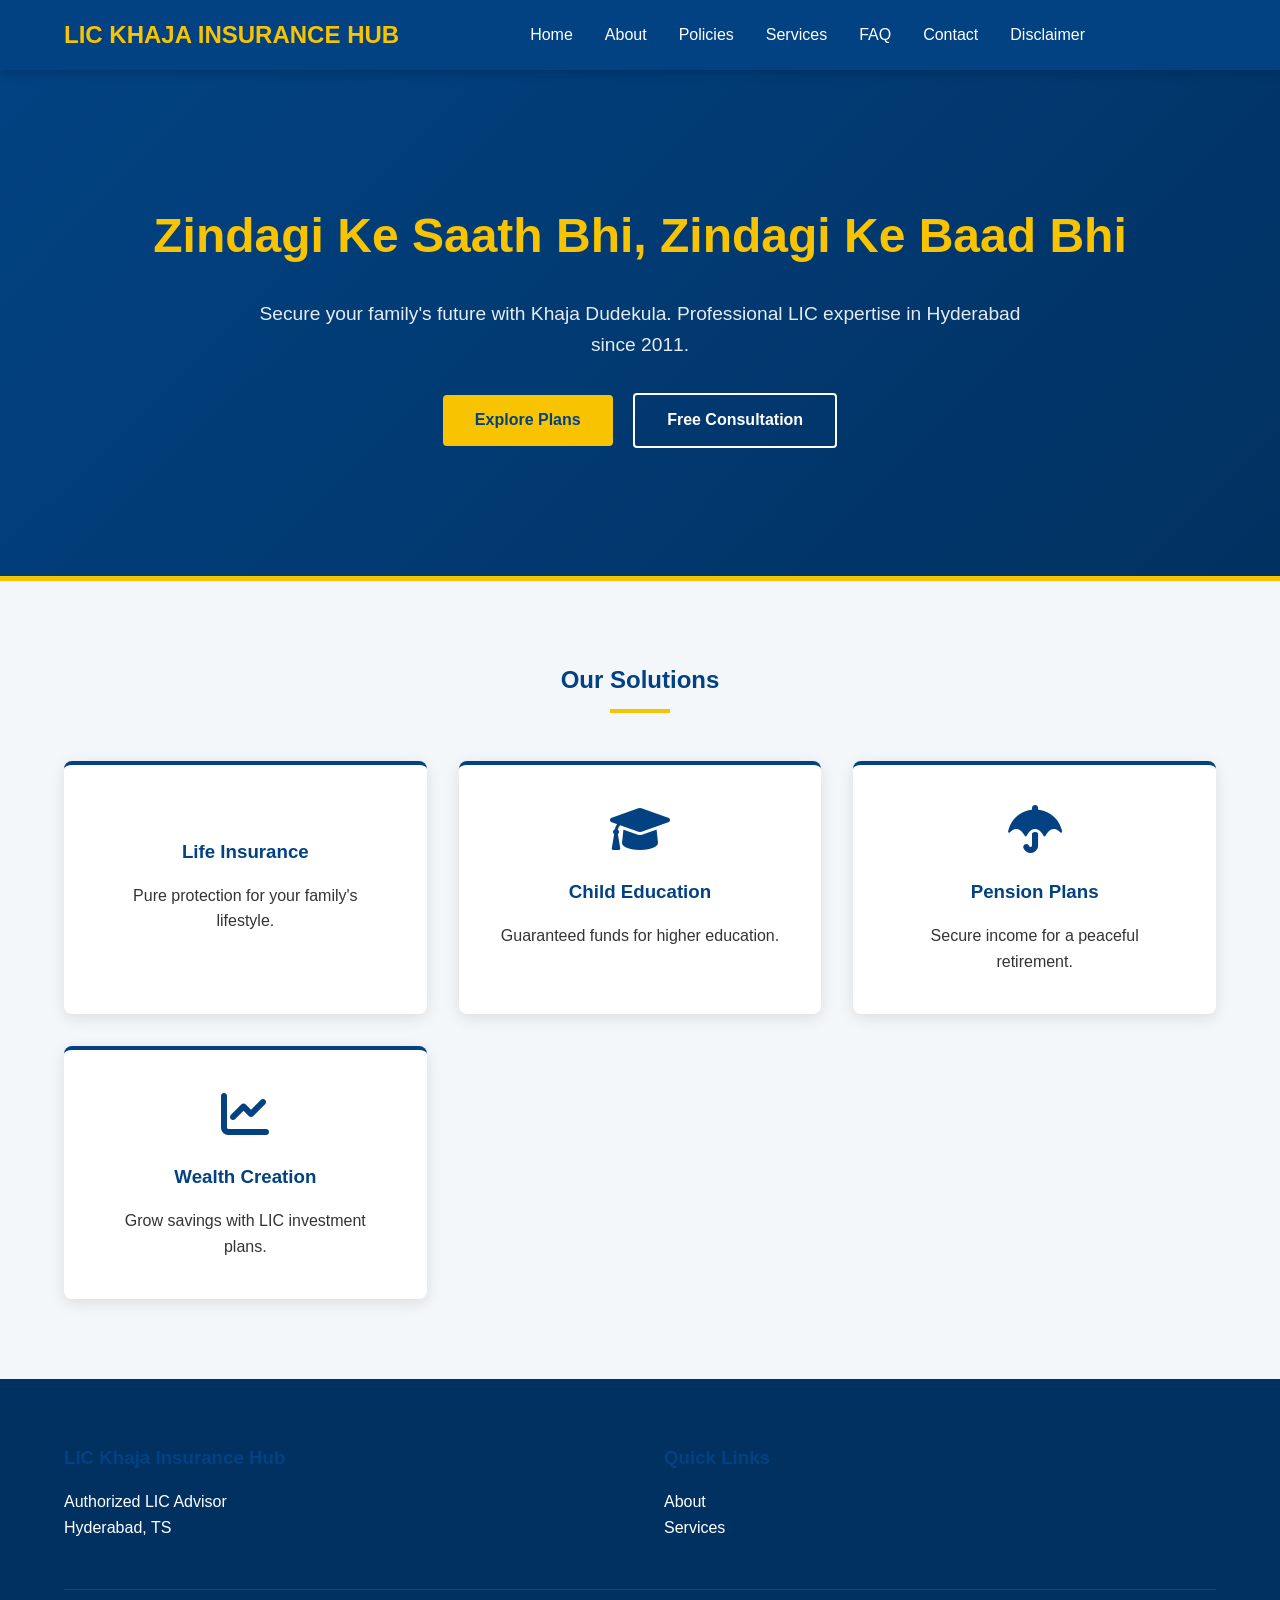
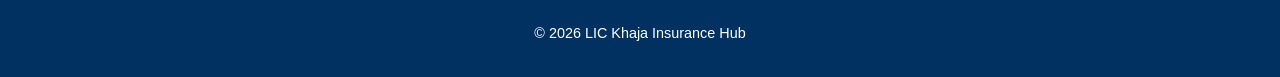
==== index.html @ 991ced83 "Update index.html" ====
<!DOCTYPE html>
<html lang="en">
<head>
    <meta charset="UTF-8">
    <meta name="viewport" content="width=device-width, initial-scale=1.0">
    <meta name="description" content="LIC Khaja Insurance Hub - Authorized LIC Advisor Khaja Dudekula in Hyderabad. 13+ Years Experience.">
    <title>Home | LIC Khaja Insurance Hub</title>
    <link rel="stylesheet" href="style.css">
    <link rel="stylesheet" href="https://cdnjs.cloudflare.com/ajax/libs/font-awesome/6.0.0/css/all.min.css">
    <link rel="manifest" href="manifest.json">
    <meta name="theme-color" content="#024282">
</head>
<body>
    <header>
        <div class="logo">LIC Khaja Insurance Hub</div>
        <nav>
            <ul class="nav-links">
                <li><a href="index.html" class="active">Home</a></li>
                <li><a href="about.html">About</a></li>
                <li><a href="policies.html">Policies</a></li>
                <li><a href="services.html">Services</a></li>
                <li><a href="faq.html">FAQ</a></li>
                <li><a href="contact.html">Contact</a></li>
                <li><a href="disclaimer.html">Disclaimer</a></li>
            </ul>
        </nav>
        <div class="burger"><div class="line1"></div><div class="line2"></div><div class="line3"></div></div>
    </header>

    <section class="hero">
        <h1>Zindagi Ke Saath Bhi, Zindagi Ke Baad Bhi</h1>
        <p>Secure your family's future with Khaja Dudekula. Professional LIC expertise in Hyderabad since 2011.</p>
        <div class="hero-btns">
            <a href="policies.html" class="btn btn-primary">Explore Plans</a>
            <a href="contact.html" class="btn btn-outline">Free Consultation</a>
        </div>
    </section>

    <section class="bg-light">
        <div class="section-title"><h2>Our Solutions</h2></div>
        <div class="grid">
            <a href="policies.html" class="card">
                <i class="fas fa-shield-heart icon"></i>
                <h3>Life Insurance</h3>
                <p>Pure protection for your family's lifestyle.</p>
            </a>
            <a href="policies.html" class="card">
                <i class="fas fa-graduation-cap icon"></i>
                <h3>Child Education</h3>
                <p>Guaranteed funds for higher education.</p>
            </a>
            <a href="policies.html" class="card">
                <i class="fas fa-umbrella icon"></i>
                <h3>Pension Plans</h3>
                <p>Secure income for a peaceful retirement.</p>
            </a>
            <a href="policies.html" class="card">
                <i class="fas fa-chart-line icon"></i>
                <h3>Wealth Creation</h3>
                <p>Grow savings with LIC investment plans.</p>
            </a>
        </div>
    </section>

    <footer>
        <div class="footer-content">
            <div><h3>LIC Khaja Insurance Hub</h3><p>Authorized LIC Advisor<br>Hyderabad, TS</p></div>
            <div><h3>Quick Links</h3><ul style="list-style:none;"><li><a href="about.html">About</a></li><li><a href="services.html">Services</a></li></ul></div>
        </div>
        <div class="footer-bottom"><p>&copy; 2026 LIC Khaja Insurance Hub</p></div>
    </footer>
    <script src="script.js"></script>
</body>
</html>
---- style.css ----
/* 
    Project: LIC Premium Theme
    Colors: Blue (#024282), Gold (#F8C301), White (#FFFFFF)
*/

:root {
    --lic-blue: #024282;
    --lic-blue-dark: #013161;
    --lic-gold: #F8C301;
    --lic-gold-hover: #e5b400;
    --lic-white: #FFFFFF;
    --lic-light-bg: #f4f7fa;
    --lic-text-dark: #333333;
    --lic-text-muted: #666666;
    --transition: all 0.3s ease;
    --shadow: 0 4px 15px rgba(0, 0, 0, 0.1);
}

/* Global Reset */
* {
    margin: 0;
    padding: 0;
    box-sizing: border-box;
    font-family: 'Segoe UI', Roboto, Helvetica, Arial, sans-serif;
}

body {
    background-color: var(--lic-white);
    color: var(--lic-text-dark);
    line-height: 1.6;
    overflow-x: hidden;
}

/* Typography */
h1, h2, h3, h4 {
    color: var(--lic-blue);
    font-weight: 700;
    margin-bottom: 1rem;
}

a {
    text-decoration: none;
    color: inherit;
    transition: var(--transition);
}

/* Navigation */
header, .navbar {
    background-color: var(--lic-blue);
    color: var(--lic-white);
    padding: 1rem 5%;
    display: flex;
    justify-content: space-between;
    align-items: center;
    position: sticky;
    top: 0;
    z-index: 1000;
    box-shadow: 0 2px 10px rgba(0,0,0,0.2);
}

.logo {
    font-size: 1.5rem;
    font-weight: bold;
    color: var(--lic-gold);
    text-transform: uppercase;
}

.nav-links {
    list-style: none;
    display: flex;
    gap: 2rem;
}

.nav-links li a:hover {
    color: var(--lic-gold);
}

/* Hero Section */
.hero {
    background: linear-gradient(135deg, var(--lic-blue) 0%, var(--lic-blue-dark) 100%);
    color: var(--lic-white);
    padding: 8rem 5%;
    text-align: center;
    position: relative;
    border-bottom: 5px solid var(--lic-gold);
}

.hero h1 {
    color: var(--lic-gold);
    font-size: 3rem;
    margin-bottom: 1.5rem;
}

.hero p {
    font-size: 1.2rem;
    max-width: 800px;
    margin: 0 auto 2rem;
    opacity: 0.9;
}

/* Buttons */
.btn {
    display: inline-block;
    padding: 0.8rem 2rem;
    border-radius: 4px;
    font-weight: 600;
    cursor: pointer;
    border: none;
    transition: var(--transition);
}

.btn-primary {
    background-color: var(--lic-gold);
    color: var(--lic-blue);
}

.btn-primary:hover {
    background-color: var(--lic-gold-hover);
    transform: translateY(-2px);
    box-shadow: 0 5px 15px rgba(248, 195, 1, 0.4);
}

.btn-outline {
    background: transparent;
    border: 2px solid var(--lic-white);
    color: var(--lic-white);
    margin-left: 1rem;
}

.btn-outline:hover {
    background: var(--lic-white);
    color: var(--lic-blue);
}

/* Sections & Grid */
section {
    padding: 5rem 5%;
}

.bg-light {
    background-color: var(--lic-light-bg);
}

.section-title {
    text-align: center;
    margin-bottom: 3rem;
}

.section-title h2::after {
    content: '';
    display: block;
    width: 60px;
    height: 4px;
    background: var(--lic-gold);
    margin: 10px auto;
}

/* Card Components */
.grid {
    display: grid;
    grid-template-columns: repeat(auto-fit, minmax(300px, 1fr));
    gap: 2rem;
}

.card {
    background: var(--lic-white);
    padding: 2.5rem;
    border-radius: 8px;
    box-shadow: var(--shadow);
    border-top: 4px solid var(--lic-blue);
    text-align: center;
    transition: var(--transition);
}

.card:hover {
    transform: translateY(-10px);
    border-top-color: var(--lic-gold);
}

.card i, .card .icon {
    font-size: 3rem;
    color: var(--lic-blue);
    margin-bottom: 1.5rem;
}

/* Footer */
footer {
    background-color: var(--lic-blue-dark);
    color: var(--lic-white);
    padding: 4rem 5% 2rem;
}

.footer-content {
    display: grid;
    grid-template-columns: repeat(auto-fit, minmax(200px, 1fr));
    gap: 3rem;
    margin-bottom: 3rem;
}

.footer-bottom {
    text-align: center;
    padding-top: 2rem;
    border-top: 1px solid rgba(255,255,255,0.1);
    font-size: 0.9rem;
}

/* Responsive Design */
@media (max-width: 992px) {
    .hero h1 {
        font-size: 2.5rem;
    }
}

@media (max-width: 768px) {
    .navbar {
        flex-direction: column;
        gap: 1rem;
        text-align: center;
    }

    /* Mobile Navigation Fix */
@media (max-width: 768px) {

    .burger {
        display: flex;
        flex-direction: column;
        justify-content: space-between;
        width: 30px;
        height: 22px;
        cursor: pointer;
        z-index: 1100;
    }

    .burger div {
        width: 100%;
        height: 3px;
        background-color: var(--lic-white);
        border-radius: 2px;
    }

    nav {
        position: absolute;
        top: 100%;
        right: 5%;
        width: 220px;
        background-color: var(--lic-blue);
        border-radius: 0 0 8px 8px;
        box-shadow: var(--shadow);
        z-index: 1000;
    }

    .nav-links {
        display: none;
        flex-direction: column;
        width: 100%;
        gap: 0;
        margin: 0;
        padding: 8px 0;
    }

    .nav-links.nav-active {
        display: flex;
    }

    .nav-links li {
        width: 100%;
    }

    .nav-links li a {
        display: block;
        width: 100%;
        padding: 12px 16px;
        color: var(--lic-white);
    }

    .nav-links li a:hover,
    .nav-links li a.active {
        background-color: var(--lic-blue-dark);
        color: var(--lic-gold);
    }
}

@media (min-width: 769px) {
    .burger {
        display: none;
    }
}
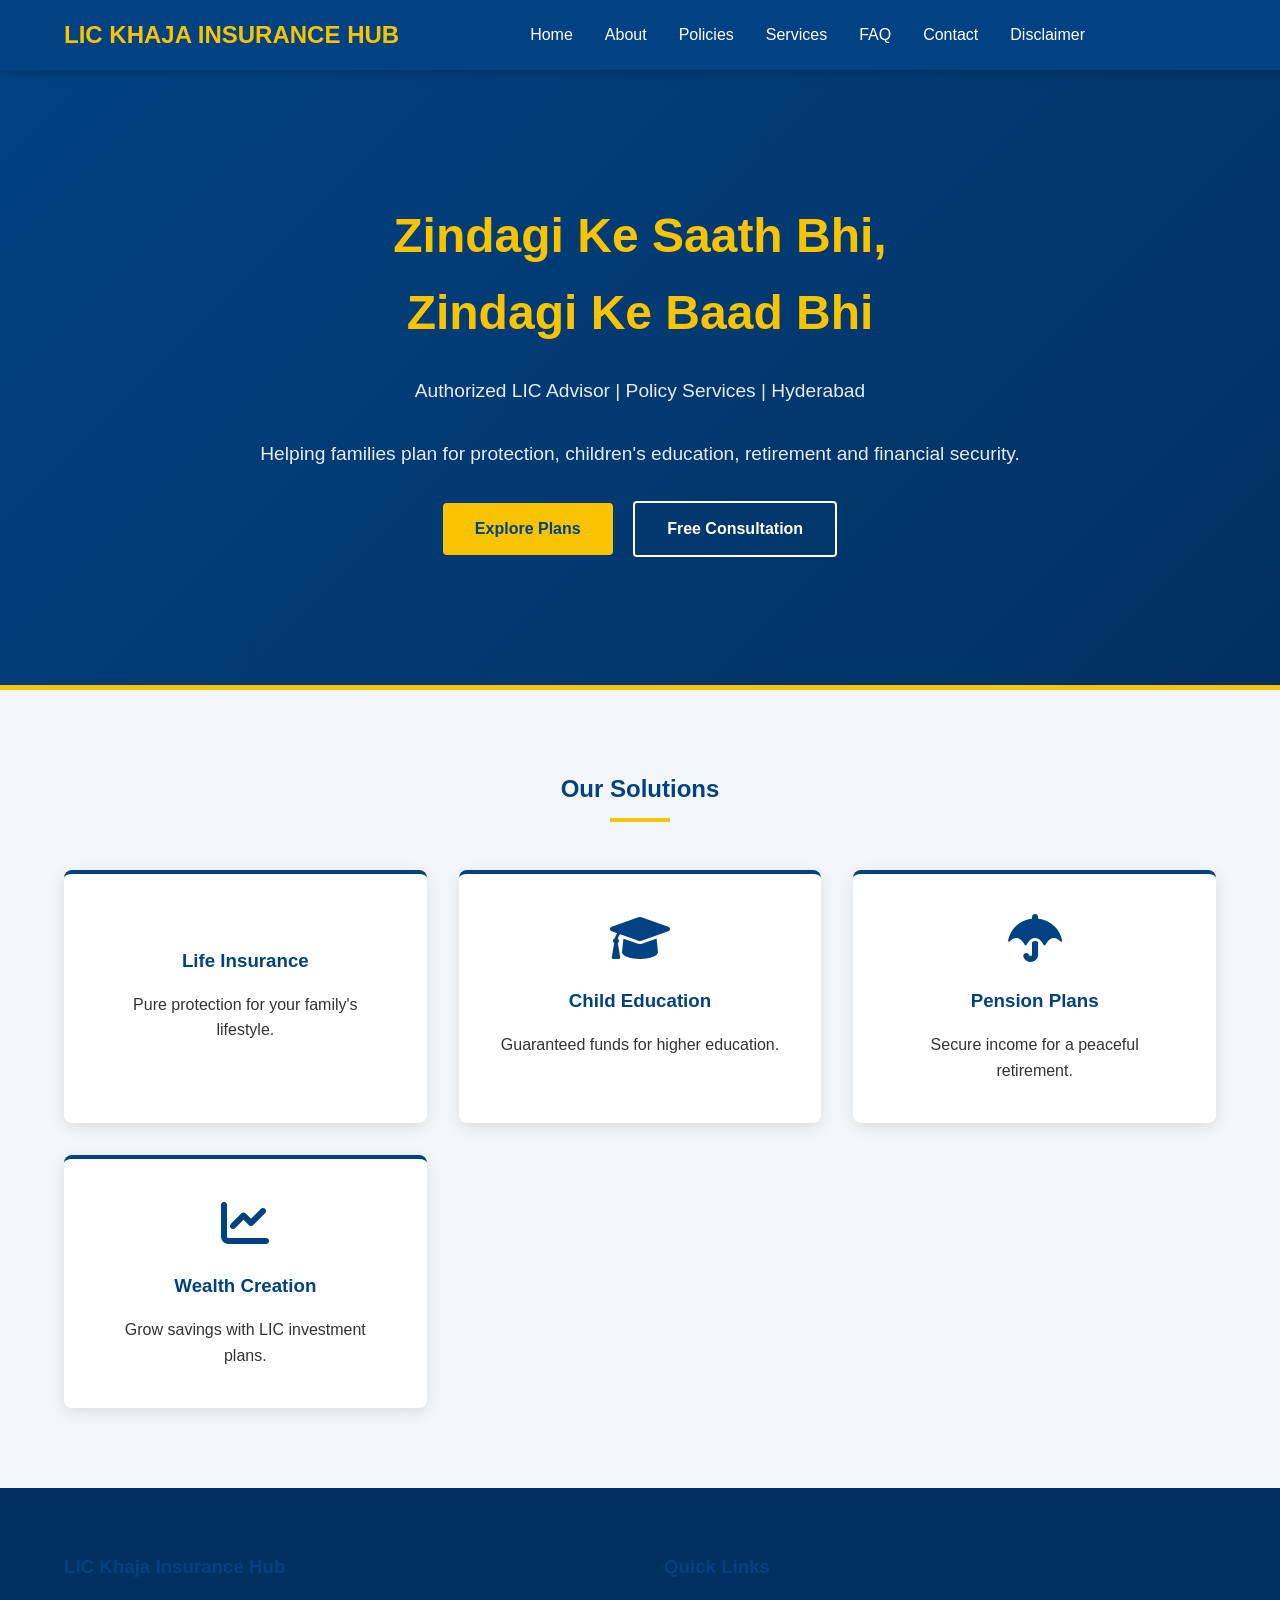
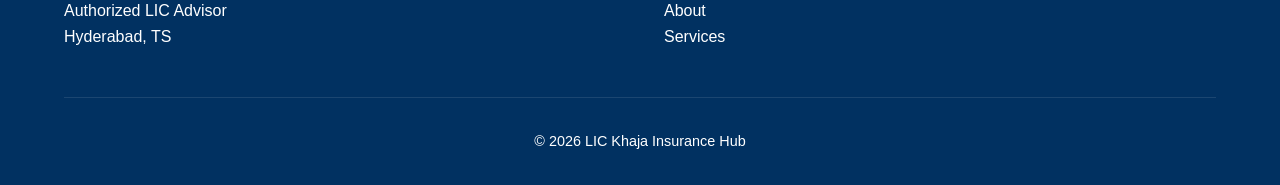
==== commit bfcd82e0: "Update index.html" ====
--- a/index.html
+++ b/index.html
@@ -28,14 +28,27 @@
     </header>
 
     <section class="hero">
-        <h1>Zindagi Ke Saath Bhi, Zindagi Ke Baad Bhi</h1>
-        <p>Secure your family's future with Khaja Dudekula. Professional LIC expertise in Hyderabad since 2011.</p>
-        <div class="hero-btns">
-            <a href="policies.html" class="btn btn-primary">Explore Plans</a>
-            <a href="contact.html" class="btn btn-outline">Free Consultation</a>
-        </div>
+    <h1>Zindagi Ke Saath Bhi,<br>Zindagi Ke Baad Bhi</h1>
+
+    <p>
+        Authorized LIC Advisor | Policy Services | Hyderabad
+    </p>
+
+    <p>
+        Helping families plan for protection, children's education,
+        retirement and financial security.
+    </p>
+
+    <div class="hero-btns">
+        <a href="policies.html" class="btn btn-primary">
+            Explore Plans
+        </a>
+
+        <a href="contact.html" class="btn btn-outline">
+            Free Consultation
+        </a>
+    </div>
     </section>
-
     <section class="bg-light">
         <div class="section-title"><h2>Our Solutions</h2></div>
         <div class="grid">
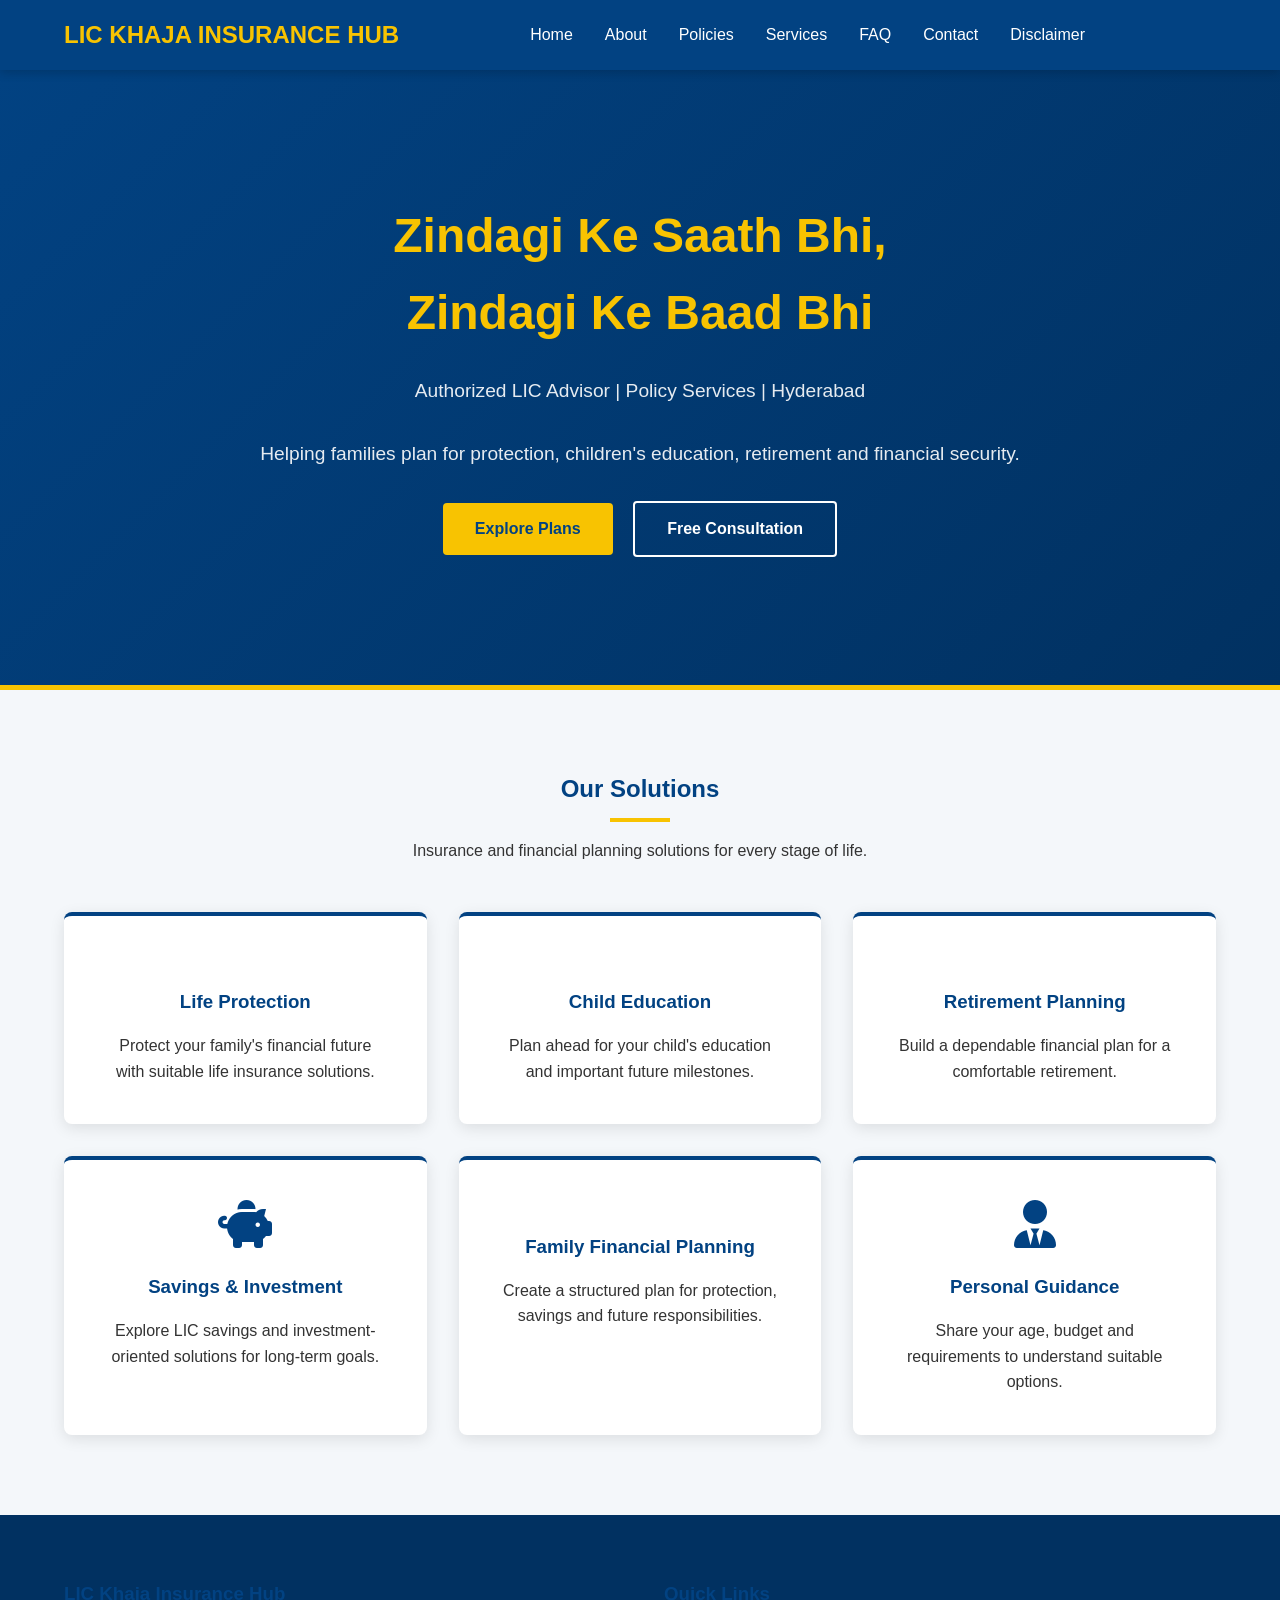
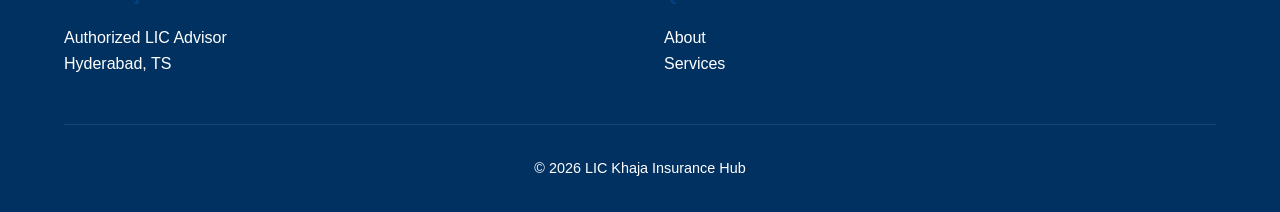
==== commit da2e29b2: "Update index.html" ====
--- a/index.html
+++ b/index.html
@@ -1,18 +1,29 @@
-<!DOCTYPE html>
+          <!DOCTYPE html>
 <html lang="en">
 <head>
     <meta charset="UTF-8">
     <meta name="viewport" content="width=device-width, initial-scale=1.0">
+
     <meta name="description" content="LIC Khaja Insurance Hub - Authorized LIC Advisor Khaja Dudekula in Hyderabad. 13+ Years Experience.">
+
     <title>Home | LIC Khaja Insurance Hub</title>
+
     <link rel="stylesheet" href="style.css">
-    <link rel="stylesheet" href="https://cdnjs.cloudflare.com/ajax/libs/font-awesome/6.0.0/css/all.min.css">
+
+    <link rel="stylesheet"
+          href="https://cdnjs.cloudflare.com/ajax/libs/font-awesome/6.0.0/css/all.min.css">
+
     <link rel="manifest" href="manifest.json">
+
     <meta name="theme-color" content="#024282">
 </head>
+
 <body>
+
+    <!-- Header -->
     <header>
         <div class="logo">LIC Khaja Insurance Hub</div>
+
         <nav>
             <ul class="nav-links">
                 <li><a href="index.html" class="active">Home</a></li>
@@ -24,64 +35,204 @@
                 <li><a href="disclaimer.html">Disclaimer</a></li>
             </ul>
         </nav>
-        <div class="burger"><div class="line1"></div><div class="line2"></div><div class="line3"></div></div>
+
+        <div class="burger">
+            <div class="line1"></div>
+            <div class="line2"></div>
+            <div class="line3"></div>
+        </div>
     </header>
 
+
+    <!-- Hero Section -->
     <section class="hero">
-    <h1>Zindagi Ke Saath Bhi,<br>Zindagi Ke Baad Bhi</h1>
-
-    <p>
-        Authorized LIC Advisor | Policy Services | Hyderabad
-    </p>
-
-    <p>
-        Helping families plan for protection, children's education,
-        retirement and financial security.
-    </p>
-
-    <div class="hero-btns">
-        <a href="policies.html" class="btn btn-primary">
-            Explore Plans
-        </a>
-
-        <a href="contact.html" class="btn btn-outline">
-            Free Consultation
-        </a>
-    </div>
+
+        <h1>
+            Zindagi Ke Saath Bhi,<br>
+            Zindagi Ke Baad Bhi
+        </h1>
+
+        <p>
+            Authorized LIC Advisor | Policy Services | Hyderabad
+        </p>
+
+        <p>
+            Helping families plan for protection, children's education,
+            retirement and financial security.
+        </p>
+
+        <div class="hero-btns">
+
+            <a href="policies.html" class="btn btn-primary">
+                Explore Plans
+            </a>
+
+            <a href="contact.html" class="btn btn-outline">
+                Free Consultation
+            </a>
+
+        </div>
+
     </section>
+
+
+    <!-- Our Solutions -->
     <section class="bg-light">
-        <div class="section-title"><h2>Our Solutions</h2></div>
+
+        <div class="section-title">
+            <h2>Our Solutions</h2>
+
+            <p>
+                Insurance and financial planning solutions for every stage of life.
+            </p>
+        </div>
+
+
         <div class="grid">
-            <a href="policies.html" class="card">
+
+            <!-- Life Protection -->
+            <a href="policies.html" class="card">
+
                 <i class="fas fa-shield-heart icon"></i>
-                <h3>Life Insurance</h3>
-                <p>Pure protection for your family's lifestyle.</p>
-            </a>
-            <a href="policies.html" class="card">
-                <i class="fas fa-graduation-cap icon"></i>
+
+                <h3>Life Protection</h3>
+
+                <p>
+                    Protect your family's financial future with suitable
+                    life insurance solutions.
+                </p>
+
+            </a>
+
+
+            <!-- Child Education -->
+            <a href="policies.html" class="card">
+
+                <i class="fas fa-child-reaching icon"></i>
+
                 <h3>Child Education</h3>
-                <p>Guaranteed funds for higher education.</p>
-            </a>
-            <a href="policies.html" class="card">
-                <i class="fas fa-umbrella icon"></i>
-                <h3>Pension Plans</h3>
-                <p>Secure income for a peaceful retirement.</p>
-            </a>
-            <a href="policies.html" class="card">
-                <i class="fas fa-chart-line icon"></i>
-                <h3>Wealth Creation</h3>
-                <p>Grow savings with LIC investment plans.</p>
-            </a>
-        </div>
+
+                <p>
+                    Plan ahead for your child's education and important
+                    future milestones.
+                </p>
+
+            </a>
+
+
+            <!-- Retirement Planning -->
+            <a href="policies.html" class="card">
+
+                <i class="fas fa-person-cane icon"></i>
+
+                <h3>Retirement Planning</h3>
+
+                <p>
+                    Build a dependable financial plan for a comfortable
+                    retirement.
+                </p>
+
+            </a>
+
+
+            <!-- Savings & Investment -->
+            <a href="policies.html" class="card">
+
+                <i class="fas fa-piggy-bank icon"></i>
+
+                <h3>Savings & Investment</h3>
+
+                <p>
+                    Explore LIC savings and investment-oriented solutions
+                    for long-term goals.
+                </p>
+
+            </a>
+
+
+            <!-- Family Financial Planning -->
+            <a href="policies.html" class="card">
+
+                <i class="fas fa-people-roof icon"></i>
+
+                <h3>Family Financial Planning</h3>
+
+                <p>
+                    Create a structured plan for protection, savings
+                    and future responsibilities.
+                </p>
+
+            </a>
+
+
+            <!-- Personal Guidance -->
+            <a href="contact.html" class="card">
+
+                <i class="fas fa-user-tie icon"></i>
+
+                <h3>Personal Guidance</h3>
+
+                <p>
+                    Share your age, budget and requirements to understand
+                    suitable options.
+                </p>
+
+            </a>
+
+        </div>
+
     </section>
 
+
+    <!-- Footer -->
     <footer>
+
         <div class="footer-content">
-            <div><h3>LIC Khaja Insurance Hub</h3><p>Authorized LIC Advisor<br>Hyderabad, TS</p></div>
-            <div><h3>Quick Links</h3><ul style="list-style:none;"><li><a href="about.html">About</a></li><li><a href="services.html">Services</a></li></ul></div>
-        </div>
-        <div class="footer-bottom"><p>&copy; 2026 LIC Khaja Insurance Hub</p></div>
+
+            <div>
+                <h3>LIC Khaja Insurance Hub</h3>
+
+                <p>
+                    Authorized LIC Advisor<br>
+                    Hyderabad, TS
+                </p>
+            </div>
+
+
+            <div>
+
+                <h3>Quick Links</h3>
+
+                <ul style="list-style:none;">
+
+                    <li>
+                        <a href="about.html">About</a>
+                    </li>
+
+                    <li>
+                        <a href="services.html">Services</a>
+                    </li>
+
+                </ul>
+
+            </div>
+
+        </div>
+
+
+        <div class="footer-bottom">
+
+            <p>
+                &copy; 2026 LIC Khaja Insurance Hub
+            </p>
+
+        </div>
+
     </footer>
+
+
+    <!-- JavaScript -->
     <script src="script.js"></script>
+
 </body>
 </html>
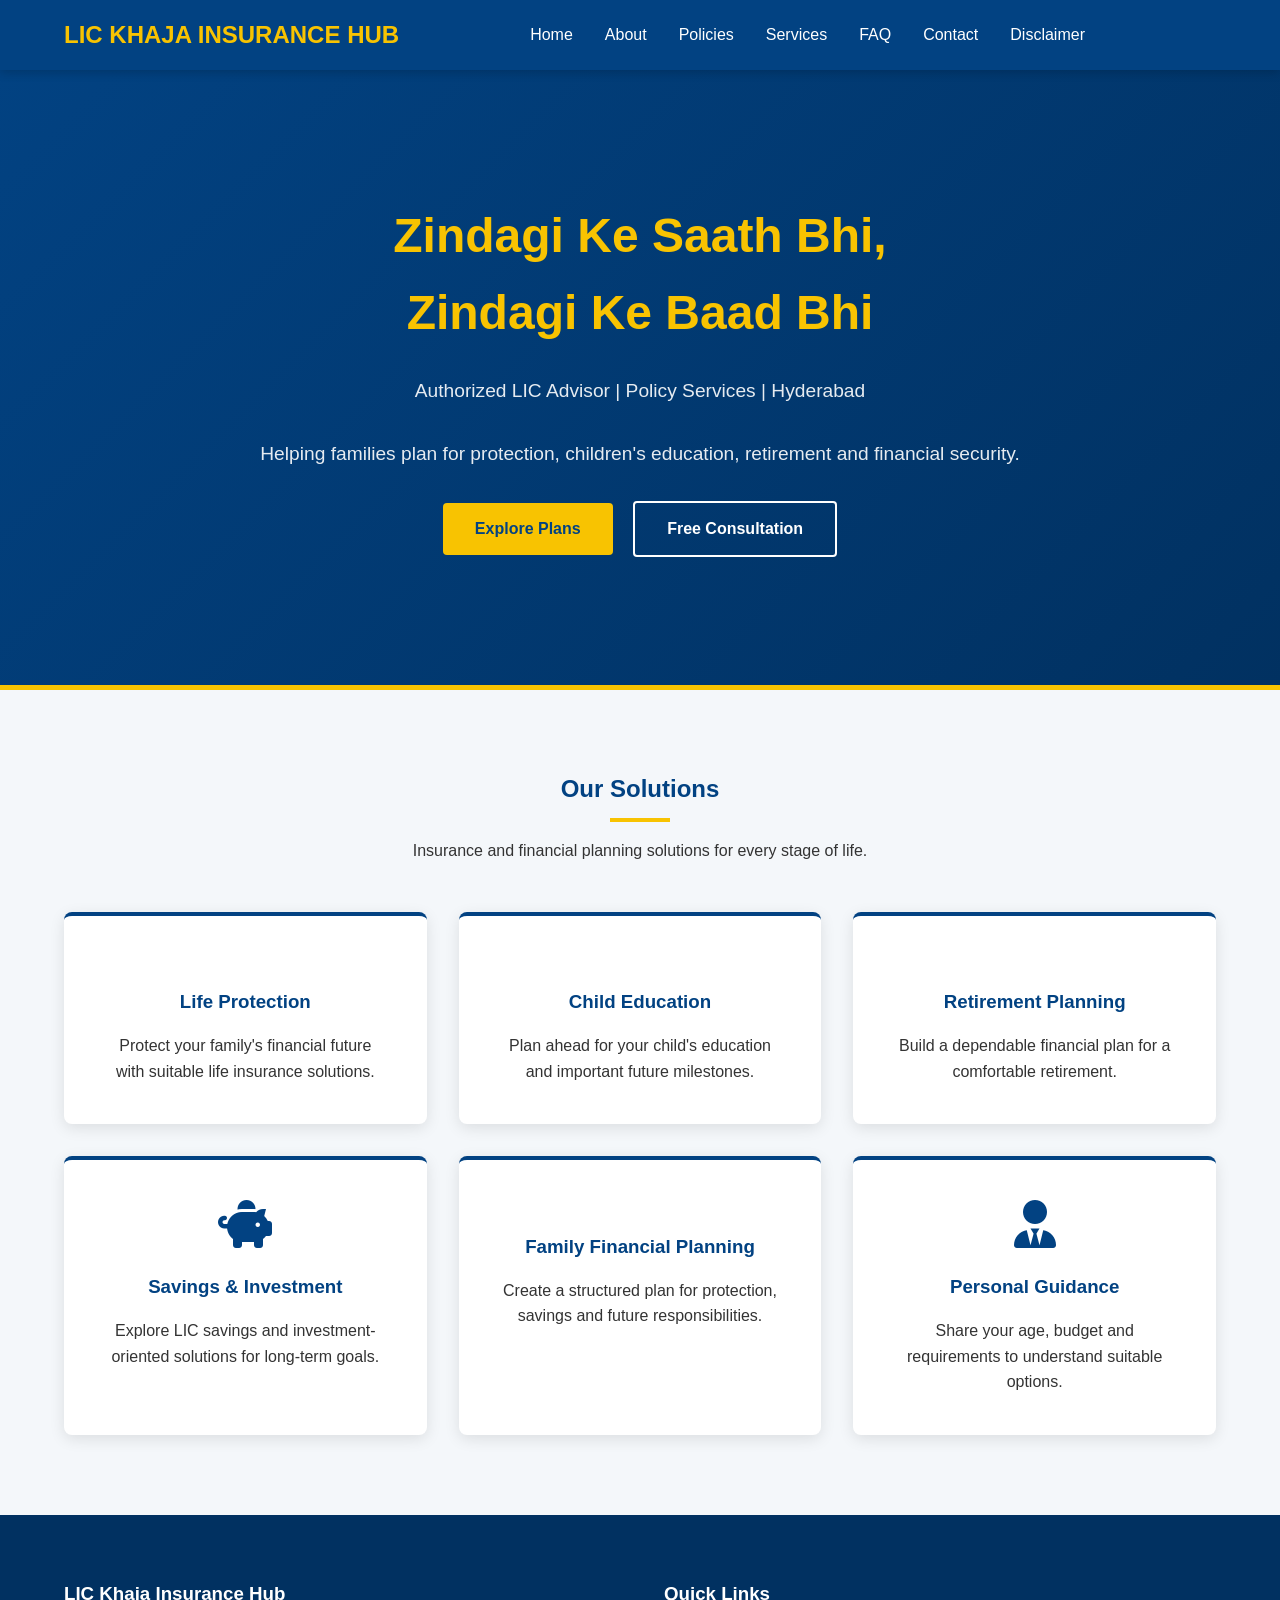
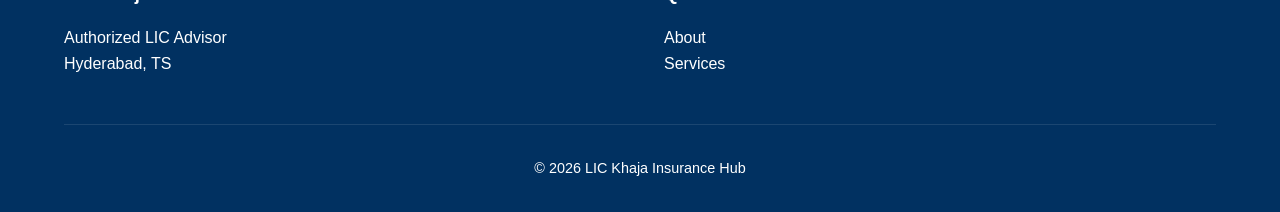
==== commit ac4d283d: "Update index.html" ====
--- a/index.html
+++ b/index.html
@@ -1,4 +1,4 @@
-          <!DOCTYPE html>
+ <!DOCTYPE html>
 <html lang="en">
 <head>
     <meta charset="UTF-8">
@@ -187,48 +187,54 @@
     <!-- Footer -->
     <footer>
 
-        <div class="footer-content">
-
-            <div>
-                <h3>LIC Khaja Insurance Hub</h3>
-
-                <p>
-                    Authorized LIC Advisor<br>
-                    Hyderabad, TS
-                </p>
-            </div>
-
-
-            <div>
-
-                <h3>Quick Links</h3>
-
-                <ul style="list-style:none;">
-
-                    <li>
-                        <a href="about.html">About</a>
-                    </li>
-
-                    <li>
-                        <a href="services.html">Services</a>
-                    </li>
-
-                </ul>
-
-            </div>
-
-        </div>
-
-
-        <div class="footer-bottom">
-
-            <p>
-                &copy; 2026 LIC Khaja Insurance Hub
+    <div class="footer-content">
+
+        <div>
+            <h3 style="color:#ffffff !important;">
+                LIC Khaja Insurance Hub
+            </h3>
+
+            <p style="color:#ffffff !important;">
+                Authorized LIC Advisor<br>
+                Hyderabad, TS
             </p>
-
-        </div>
-
-    </footer>
+        </div>
+
+        <div>
+
+            <h3 style="color:#ffffff !important;">
+                Quick Links
+            </h3>
+
+            <ul style="list-style:none;">
+
+                <li>
+                    <a href="about.html" style="color:#ffffff !important;">
+                        About
+                    </a>
+                </li>
+
+                <li>
+                    <a href="services.html" style="color:#ffffff !important;">
+                        Services
+                    </a>
+                </li>
+
+            </ul>
+
+        </div>
+
+    </div>
+
+    <div class="footer-bottom">
+
+        <p style="color:#ffffff !important;">
+            &copy; 2026 LIC Khaja Insurance Hub
+        </p>
+
+    </div>
+
+</footer>
 
 
     <!-- JavaScript -->
--- a/style.css
+++ b/style.css
@@ -190,6 +190,18 @@
     padding: 4rem 5% 2rem;
 }
 
+/* Footer Text Visibility Fix */
+footer h3,
+footer p,
+footer a,
+footer li {
+    color: #ffffff !important;
+}
+
+footer a:hover {
+    color: var(--lic-gold) !important;
+}
+
 .footer-content {
     display: grid;
     grid-template-columns: repeat(auto-fit, minmax(200px, 1fr));
@@ -218,70 +230,32 @@
         text-align: center;
     }
 
-    /* Mobile Navigation Fix */
-@media (max-width: 768px) {
-
-    .burger {
-        display: flex;
-        flex-direction: column;
-        justify-content: space-between;
-        width: 30px;
-        height: 22px;
-        cursor: pointer;
-        z-index: 1100;
-    }
-
-    .burger div {
-        width: 100%;
-        height: 3px;
-        background-color: var(--lic-white);
-        border-radius: 2px;
-    }
-
-    nav {
-        position: absolute;
-        top: 100%;
-        right: 5%;
-        width: 220px;
-        background-color: var(--lic-blue);
-        border-radius: 0 0 8px 8px;
-        box-shadow: var(--shadow);
-        z-index: 1000;
-    }
-
     .nav-links {
-        display: none;
-        flex-direction: column;
-        width: 100%;
-        gap: 0;
-        margin: 0;
-        padding: 8px 0;
-    }
-
-    .nav-links.nav-active {
-        display: flex;
-    }
-
-    .nav-links li {
-        width: 100%;
-    }
-
-    .nav-links li a {
+        gap: 1rem;
+        font-size: 0.9rem;
+    }
+
+    .hero {
+        padding: 5rem 5%;
+    }
+
+    .hero h1 {
+        font-size: 2rem;
+    }
+
+    .btn-outline {
+        margin-left: 0;
+        margin-top: 1rem;
         display: block;
-        width: 100%;
-        padding: 12px 16px;
-        color: var(--lic-white);
-    }
-
-    .nav-links li a:hover,
-    .nav-links li a.active {
-        background-color: var(--lic-blue-dark);
-        color: var(--lic-gold);
-    }
-}
-
-@media (min-width: 769px) {
-    .burger {
-        display: none;
-    }
-}
+    }
+}
+
+@media (max-width: 480px) {
+    .grid {
+        grid-template-columns: 1fr;
+    }
+    
+    .section-title h2 {
+        font-size: 1.5rem;
+    }
+}
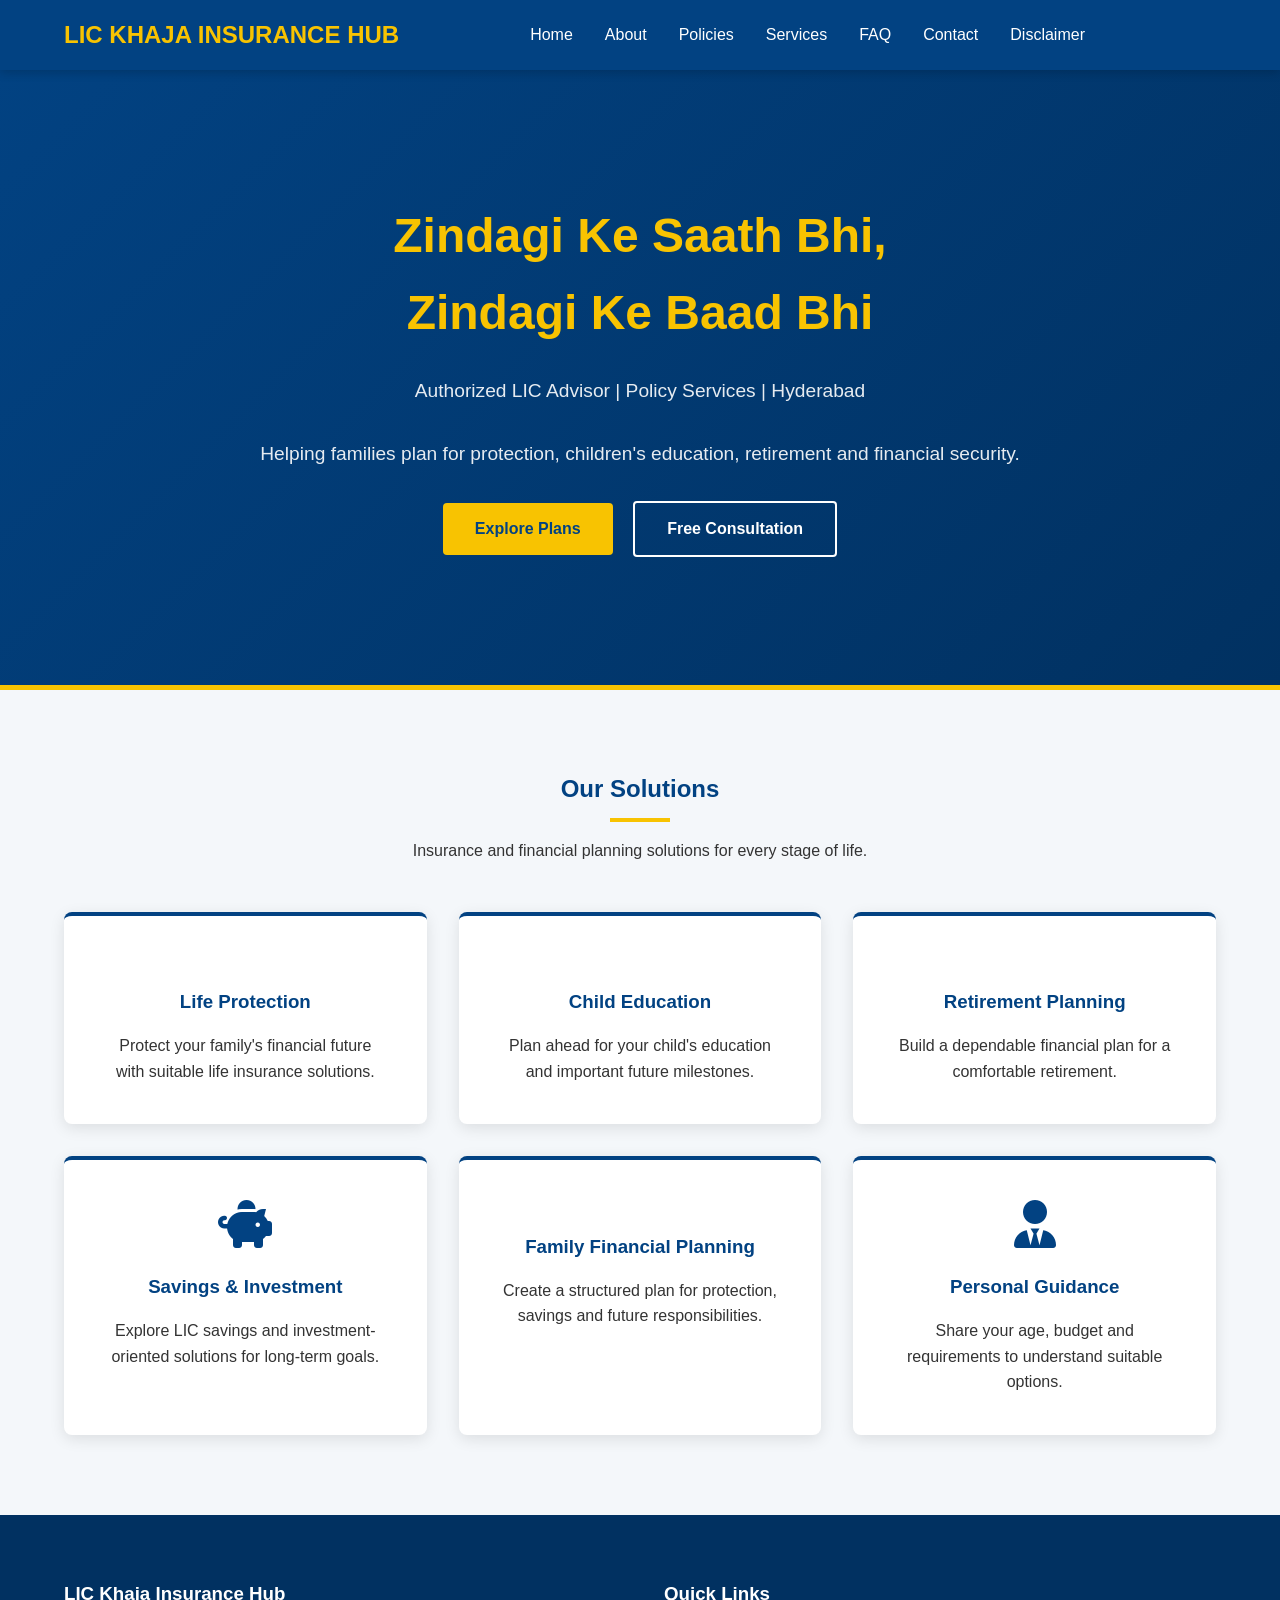
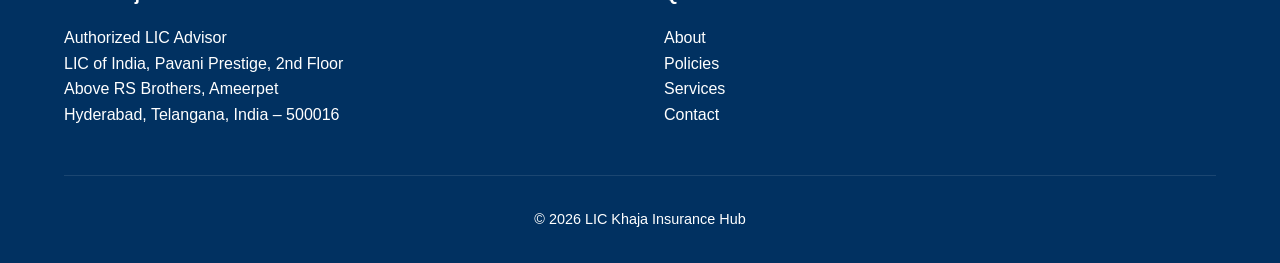
==== commit ecb9562c: "Update index.html" ====
--- a/index.html
+++ b/index.html
@@ -22,17 +22,40 @@
 
     <!-- Header -->
     <header>
+
         <div class="logo">LIC Khaja Insurance Hub</div>
 
         <nav>
             <ul class="nav-links">
-                <li><a href="index.html" class="active">Home</a></li>
-                <li><a href="about.html">About</a></li>
-                <li><a href="policies.html">Policies</a></li>
-                <li><a href="services.html">Services</a></li>
-                <li><a href="faq.html">FAQ</a></li>
-                <li><a href="contact.html">Contact</a></li>
-                <li><a href="disclaimer.html">Disclaimer</a></li>
+
+                <li>
+                    <a href="index.html" class="active">Home</a>
+                </li>
+
+                <li>
+                    <a href="about.html">About</a>
+                </li>
+
+                <li>
+                    <a href="policies.html">Policies</a>
+                </li>
+
+                <li>
+                    <a href="services.html">Services</a>
+                </li>
+
+                <li>
+                    <a href="faq.html">FAQ</a>
+                </li>
+
+                <li>
+                    <a href="contact.html">Contact</a>
+                </li>
+
+                <li>
+                    <a href="disclaimer.html">Disclaimer</a>
+                </li>
+
             </ul>
         </nav>
 
@@ -41,6 +64,7 @@
             <div class="line2"></div>
             <div class="line3"></div>
         </div>
+
     </header>
 
 
@@ -80,11 +104,13 @@
     <section class="bg-light">
 
         <div class="section-title">
+
             <h2>Our Solutions</h2>
 
             <p>
                 Insurance and financial planning solutions for every stage of life.
             </p>
+
         </div>
 
 
@@ -187,54 +213,72 @@
     <!-- Footer -->
     <footer>
 
-    <div class="footer-content">
-
-        <div>
-            <h3 style="color:#ffffff !important;">
-                LIC Khaja Insurance Hub
-            </h3>
+        <div class="footer-content">
+
+            <div>
+
+                <h3 style="color:#ffffff !important;">
+                    LIC Khaja Insurance Hub
+                </h3>
+
+                <p style="color:#ffffff !important;">
+                    Authorized LIC Advisor<br>
+                    LIC of India, Pavani Prestige, 2nd Floor<br>
+                    Above RS Brothers, Ameerpet<br>
+                    Hyderabad, Telangana, India – 500016
+                </p>
+
+            </div>
+
+
+            <div>
+
+                <h3 style="color:#ffffff !important;">
+                    Quick Links
+                </h3>
+
+                <ul style="list-style:none;">
+
+                    <li>
+                        <a href="about.html" style="color:#ffffff !important;">
+                            About
+                        </a>
+                    </li>
+
+                    <li>
+                        <a href="policies.html" style="color:#ffffff !important;">
+                            Policies
+                        </a>
+                    </li>
+
+                    <li>
+                        <a href="services.html" style="color:#ffffff !important;">
+                            Services
+                        </a>
+                    </li>
+
+                    <li>
+                        <a href="contact.html" style="color:#ffffff !important;">
+                            Contact
+                        </a>
+                    </li>
+
+                </ul>
+
+            </div>
+
+        </div>
+
+
+        <div class="footer-bottom">
 
             <p style="color:#ffffff !important;">
-                Authorized LIC Advisor<br>
-                Hyderabad, TS
+                &copy; 2026 LIC Khaja Insurance Hub
             </p>
-        </div>
-
-        <div>
-
-            <h3 style="color:#ffffff !important;">
-                Quick Links
-            </h3>
-
-            <ul style="list-style:none;">
-
-                <li>
-                    <a href="about.html" style="color:#ffffff !important;">
-                        About
-                    </a>
-                </li>
-
-                <li>
-                    <a href="services.html" style="color:#ffffff !important;">
-                        Services
-                    </a>
-                </li>
-
-            </ul>
-
-        </div>
-
-    </div>
-
-    <div class="footer-bottom">
-
-        <p style="color:#ffffff !important;">
-            &copy; 2026 LIC Khaja Insurance Hub
-        </p>
-
-    </div>
-
-</footer>
+
+        </div>
+
+    </footer>
 
 
     <!-- JavaScript -->
--- a/style.css
+++ b/style.css
@@ -258,4 +258,186 @@
     .section-title h2 {
         font-size: 1.5rem;
     }
-}
+
+}
+/* ===== MOBILE HEADER FIX ===== */
+
+@media (max-width: 768px) {
+
+    .logo,
+    .brand,
+    .site-title {
+        white-space: nowrap;
+    }
+
+    header h1,
+    header .logo h1,
+    header .brand h1 {
+        white-space: nowrap;
+        font-size: 20px;
+    }
+
+    nav ul {
+        flex-wrap: wrap;
+    }
+
+    nav li {
+        white-space: nowrap;
+    }
+}
+/* =========================================
+   MOBILE RESPONSIVE NAVIGATION FIX
+   ========================================= */
+
+@media (max-width: 768px) {
+
+    /* Header */
+    header {
+        display: flex;
+        align-items: center;
+        justify-content: space-between;
+        padding: 15px 20px !important;
+        position: relative;
+        width: 100%;
+        box-sizing: border-box;
+    }
+
+    /* Logo */
+    .logo {
+        font-size: 20px !important;
+        font-weight: 700;
+        white-space: nowrap;
+        max-width: 75%;
+        overflow: hidden;
+        text-overflow: ellipsis;
+    }
+
+    /* Hamburger */
+    .burger {
+        display: flex !important;
+        flex-direction: column;
+        justify-content: space-between;
+        width: 30px;
+        height: 22px;
+        cursor: pointer;
+        flex-shrink: 0;
+        z-index: 1001;
+    }
+
+    .burger div {
+        width: 30px;
+        height: 3px;
+        background: #ffffff;
+        border-radius: 3px;
+        transition: all 0.3s ease;
+    }
+
+    /* Navigation */
+    nav {
+        position: absolute;
+        top: 100%;
+        right: 0;
+        width: 100%;
+        background: #024282;
+        z-index: 1000;
+    }
+
+    .nav-links {
+        display: none !important;
+        flex-direction: column;
+        align-items: center;
+        width: 100%;
+        margin: 0;
+        padding: 10px 0 20px;
+        list-style: none;
+        box-sizing: border-box;
+    }
+
+    /* Show menu after hamburger is clicked */
+    .nav-links.nav-active {
+        display: flex !important;
+    }
+
+    .nav-links li {
+        width: 100%;
+        text-align: center;
+        margin: 0;
+        padding: 0;
+    }
+
+    .nav-links li a {
+        display: block;
+        width: 100%;
+        padding: 14px 10px;
+        box-sizing: border-box;
+        color: #ffffff;
+        text-decoration: none;
+        font-size: 17px;
+    }
+
+    .nav-links li a:hover,
+    .nav-links li a.active {
+        background: rgba(255, 255, 255, 0.12);
+    }
+
+    /* Hamburger animation */
+    .burger.toggle .line1 {
+        transform: rotate(-45deg) translate(-5px, 6px);
+    }
+
+    .burger.toggle .line2 {
+        opacity: 0;
+    }
+
+    .burger.toggle .line3 {
+        transform: rotate(45deg) translate(-5px, -6px);
+    }
+
+    /* Prevent horizontal scrolling */
+    html,
+    body {
+        width: 100%;
+        max-width: 100%;
+        overflow-x: hidden;
+    }
+
+    /* Hero mobile spacing */
+    .hero {
+        padding: 70px 20px !important;
+        box-sizing: border-box;
+    }
+
+    .hero h1 {
+        font-size: 34px !important;
+        line-height: 1.2;
+    }
+
+    .hero p {
+        font-size: 18px;
+        line-height: 1.6;
+    }
+
+    /* Buttons */
+    .hero-btns {
+        display: flex;
+        flex-direction: column;
+        align-items: center;
+        gap: 12px;
+    }
+
+    .hero-btns .btn {
+        width: 90%;
+        max-width: 320px;
+        box-sizing: border-box;
+    }
+
+    /* Cards */
+    .grid {
+        grid-template-columns: 1fr !important;
+    }
+
+    .card {
+        width: 100%;
+        box-sizing: border-box;
+    }
+}
